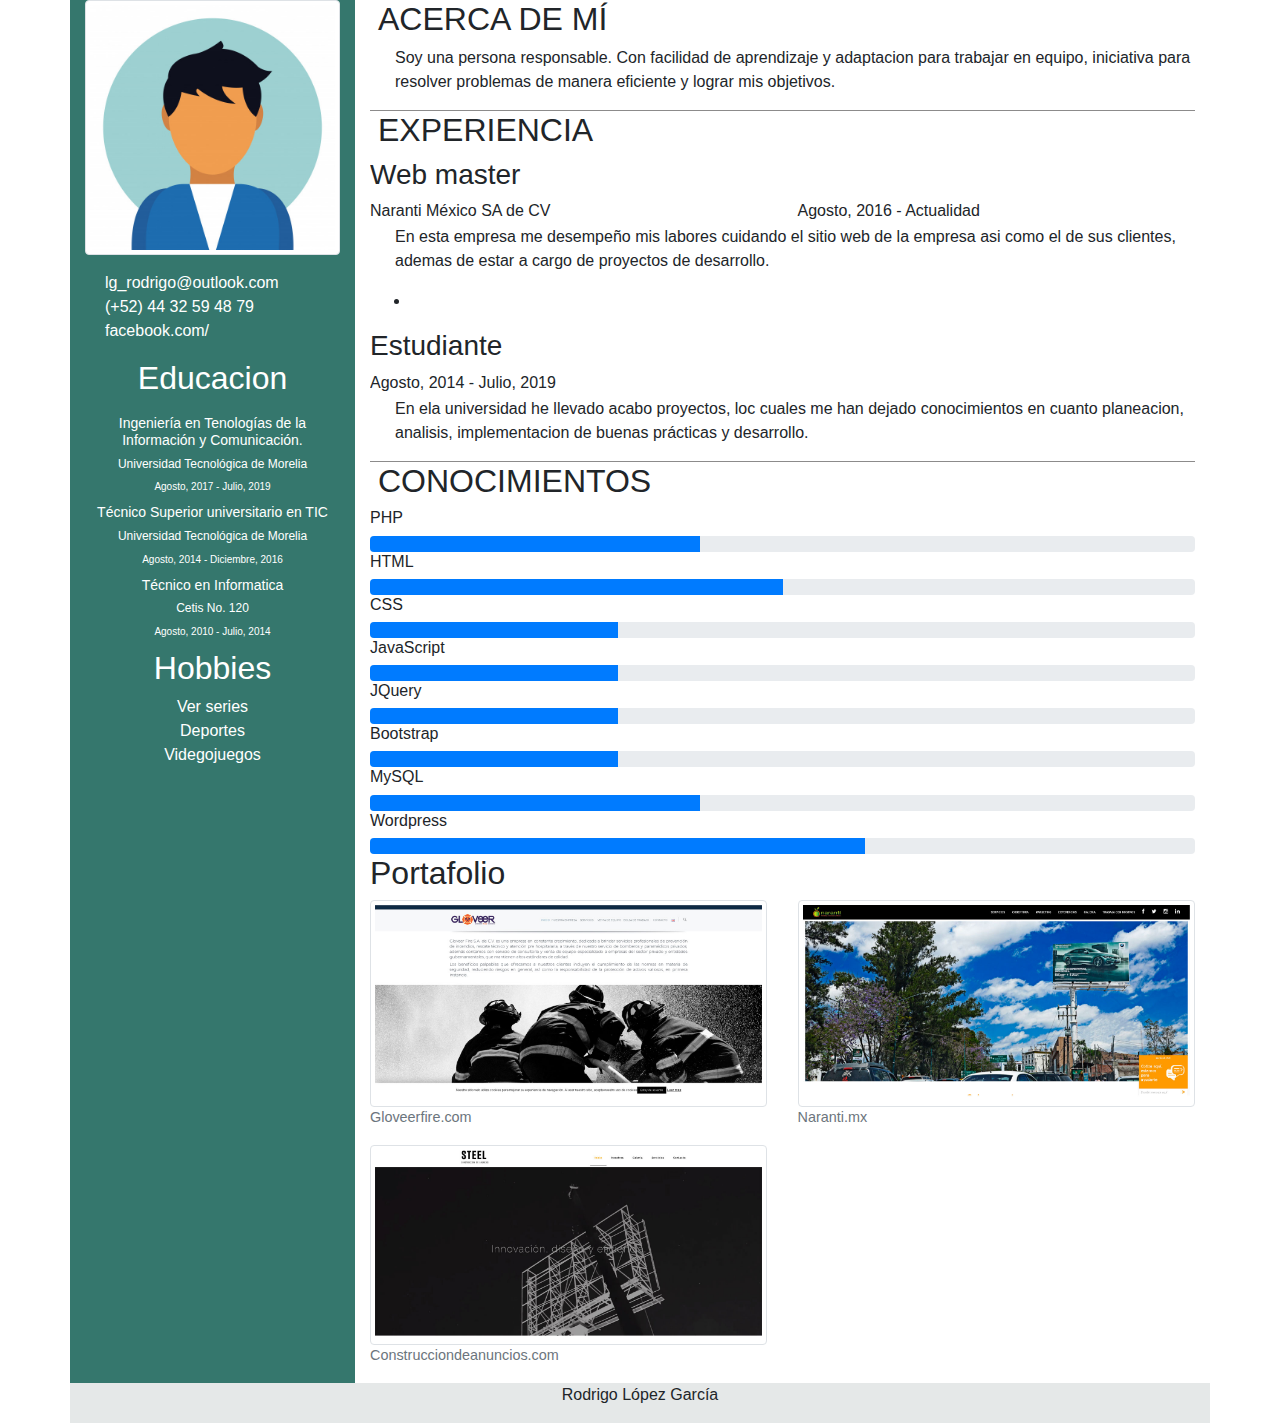
==== index.html @ 4979ea58 "Update index.html" ====
<!DOCTYPE html>
<html>
<head>
	<title>CV Rodrigo López García</title>
	<link rel="stylesheet" href="css/bootstrap.min.css">
	<link rel="stylesheet" href="style.css">
	<link rel="stylesheet" href="https://use.fontawesome.com/releases/v5.8.1/css/all.css" integrity="sha384-50oBUHEmvpQ+1lW4y57PTFmhCaXp0ML5d60M1M7uH2+nqUivzIebhndOJK28anvf" crossorigin="anonymous">
	<link rel="shortcut icon" href="img/cv.png"> 
</head>
<body>



<div class="container">
  <div class="row">
    <!--Apertura Contacto-->
    <div class="contact col-sm-3">
    	<!--Apertura redes-->
    	<div class="contact-red">
    		<figure>
				<img class="img-thumbnail" src="img/avatar.jpg">
			</figure>

			<ul class="list-unstyled">
				<li><i class="fa fa-envelope"></i><a href="mailto:lg_rodrigo@outlook.com">lg_rodrigo@outlook.com</a></li>
				<li><i class="fa fa-phone"></i><a href="https://api.whatsapp.com/send?phone=524432138625&text=Hola%20Rodrigo%2C%20he%20visto%20tu%20cv%20y%20me%20gustar%C3%ADa%20ponerme%20en%20contacto%20contigo.">(+52) 44 32 59 48 79</a></li>
				<li><i class="fab fa-facebook"></i><a href="https://www.facebook.com/madamadadane.baka">facebook.com/</a></li>
			</ul>
		</div>
		<!--Cierre redes-->

		<!--Apertura Educacion-->
		<div class="school-info">
			<h2 class="title">Educacion</h2>
			
			<div class="item">
				<h3>Ingeniería en Tenologías de la Información y Comunicación.</h3>
				<h4>Universidad Tecnológica de Morelia</h4>
				<div class="time">Agosto, 2017 - Julio, 2019</div>
			</div>

			<div class="item">
				<h3>Técnico Superior universitario en TIC</h3>
				<h4>Universidad Tecnológica de Morelia</h4>
				<div class="time">Agosto, 2014 - Diciembre, 2016</div>
			</div>

			<div class="item">
				<h3>Técnico en Informatica</h3>
				<h4>Cetis No. 120</h4>
				<div class="time">Agosto, 2010 - Julio, 2014</div>
			</div>

		</div>
		<!--Cierre Educacion-->

		<!--Apertura Hobbies-->
			<div class="hobbies">
				<h2>Hobbies</h2>
				<ul class="list-unstyled">
					<li>Ver series</li>
					<li>Deportes</li>
					<li>Videgojuegos</li>
				</ul>
			</div>
		<!--Cierre Hobbies-->


    </div>
	<!--Cierre Contacto-->

	<!--Apertura descripcion-->
    <div class="info-content col-sm-9">
    	
    	<article >
    		<h2><i class="fa fa-user"></i> ACERCA DE MÍ</h2>
				<p>Soy una persona responsable. Con facilidad de aprendizaje y adaptacion para trabajar en equipo, iniciativa para resolver problemas de manera eficiente y lograr mis objetivos.</p>
		</article>
		<div class="divider"></div>
		<article>			
			<h2><i class="fa fa-briefcase"></i>EXPERIENCIA</h2>
			
			<div class="item">
				<div class="upper">
					<h3>Web master</h3>
					<div class="row"> 	
					<div class="col-sm-6">Naranti México SA de CV</div>
					<div class="col-sm-6">Agosto, 2016 - Actualidad</div>
					</div>
				</div>

				<div>
					<p>En esta empresa me desempeño mis labores cuidando el sitio web de la empresa asi como el de sus clientes, ademas de estar a cargo de proyectos de desarrollo.</p>
					<ul class="resume-item-list">
						<li></li>
					</ul>
				</div>
			</div>

			<div class="item">
				<div class="upper">
					<h3>Estudiante</h3>
					<div>Agosto, 2014 - Julio, 2019</div>
				</div>

				<div>
					<p>En ela universidad he llevado acabo proyectos, loc cuales me han dejado conocimientos en cuanto planeacion, analisis, implementacion de buenas prácticas y desarrollo.</p>
				</div>
			</div>

		</article>
		<div class="divider"></div>
		<article >
    		<h2><i class="fas fa-glasses"></i>CONOCIMIENTOS</h2>
    		<div class="content-know">
				<div class="item">
					<h3>PHP</h3>
					<div class="progress" style="">
						<div class="progress-bar por4" >
							<span class="sr-only">
								40%
							</span>
						</div>
					</div>					
				</div>

				<div class="item">
					<h3>HTML</h3>
					<div class="progress" >
						<div class="progress-bar por5">
							<span class="sr-only">
								50%
							</span>
						</div>
					</div>					
				</div>

				<div class="item">
					<h3>CSS</h3>
					<div class="progress" >
						<div class="progress-bar por3">
							<span class="sr-only">
								30%
							</span>
						</div>
					</div>					
				</div>

				<div class="item">
					<h3>JavaScript</h3>
					<div class="progress" >
						<div class="progress-bar por3">
							<span class="sr-only">
								30%
							</span>
						</div>
					</div>					
				</div>

				<div class="item">
					<h3>JQuery</h3>
					<div class="progress" >
						<div class="progress-bar por3">
							<span class="sr-only">
								30%
							</span>
						</div>
					</div>					
				</div>

				<div class="item">
					<h3>Bootstrap</h3>
					<div class="progress" >
						<div class="progress-bar por3">
							<span class="sr-only">
								30%
							</span>
						</div>
					</div>					
				</div>

				<div class="item">
					<h3>MySQL</h3>
					<div class="progress" >
						<div class="progress-bar por4">
							<span class="sr-only">
								40%
							</span>
						</div>
					</div>					
				</div>

				<div class="item">
					<h3>Wordpress</h3>
					<div class="progress" >
						<div class="progress-bar por7">
							<span class="sr-only">
								70%
							</span>
						</div>
					</div>					
				</div>

			</div>
		</article>
	<!--Cierre descripcion-->

<!--Apertura portafolio-->		
<div class="portafolio-content">
<h2>Portafolio</h2>
  <div class="row">

  	<div class="col-sm-6">
  		<figure>
  			<a href="http://gloveerfire.com" target="blank"><img src="img/gloveerfire.jpg" alt="Sitio Web Gloveerfire" class="img-thumbnail"></a>
  			<figcaption class="figure-caption">Gloveerfire.com</figcaption>
  		</figure>
  	</div>

  	<div class="col-sm-6">
  		<figure>
  			<a href="https://naranti.mx/" target="blank"><img src="img/naranti.jpg" alt="Sitio Web Naranti" class="img-thumbnail"></a>
  			<figcaption class="figure-caption">Naranti.mx</figcaption>
  		</figure>
  	</div>
	
	<div class="col-sm-6">
  		<figure>
  			<a href="https://construcciondeanuncios.com/" target="blank"><img src="img/steel.jpg" alt="Sitio Web construcciondeanuncios" class="img-thumbnail"></a>
  			<figcaption class="figure-caption">Construcciondeanuncios.com</figcaption>
  		</figure>
  	</div>

  	

  </div>
 </div>
<!--Cierre Portafolio-->

</div>
    </div>

  </div>


	

	
		<div class="container foot">
			<div class="row">
				<footer class="col-sm-12 ">					
					<p>Rodrigo López García</p>
				</footer>
			</div>
		</div>			
	
	
</body>
</html>
---- style.css ----
.contact{
  background: #35776d;
}

.contact a{
  color: #fff;
}

.contact i{
  color:#fff;
  padding: 10px;
}

.school-info{
  
}

.school-info .title{
  padding-bottom: 10px;
}

.school-info .time{
  padding-bottom: 10px;
}

.school-info h2{
  color:#fff;
  text-align: center;
}

.school-info h3{
  color:#fff;
  text-align: center;
  font-size: 14px
}

.school-info h4{
  color: #fff;
  text-align: center;
  font-size: 12px;
}

.school-info .time{
  color: #fff;
  text-align: center;
  font-size: 10px;
}

.hobbies{

}

.hobbies h2{
  color:#fff;
  text-align: center;
}

.hobbies li{
  color:#fff;
  text-align: center;
}

.info-content{
  
}

.info-content .fa{
  width: 30px;
  height: 30px;
  margin-right: 8px;
  color: #fff;
  border-radius: 50%;
  background: #35776d;
  text-align: center;
  padding-top: 8px;
  font-size: 16px;
  position: relative;
  top: -2px;
}

.info-content .fas{
  width: 30px;
  height: 30px;
  margin-right: 8px;
  color: #fff;
  border-radius: 50%;
  background: #35776d;
  text-align: center;
  padding-top: 8px;
  font-size: 16px;
  position: relative;
  top: -2px;
}

.info-content p{
margin-left: 25px;
}

.info-content .upper{
  position: relative;
  overflow: hidden;
  margin-bottom: 2px;
}

.info-content .job-title{
   margin-top: 0;
  margin-bottom: 0;
}

.info-content .job-time{
   margin-top: 0;
  margin-bottom: 0;
}

.divider{
  border-top: 1px solid #8c8b8b;
}

.content-know {
}

.content-know h3{
font-size: 16px;
}

.content-know .por1{
  width:10%;
}

.content-know .por2{
  width:20%;
}

.content-know .por3{
  width:30%;
}

.content-know .por4{
  width:40%;
}

.content-know .por5{
  width:50%;
}

.content-know .por6{
  width:60%;
}

.content-know .por7{
  width:60%;
}

.content-know .por8{
  width:60%;
}

.content-know .por9{
  width:60%;
}

.content-know .por10{
  width:60%;
}

.foot{
  text-align: center;
  background: #E5E8E8;

}
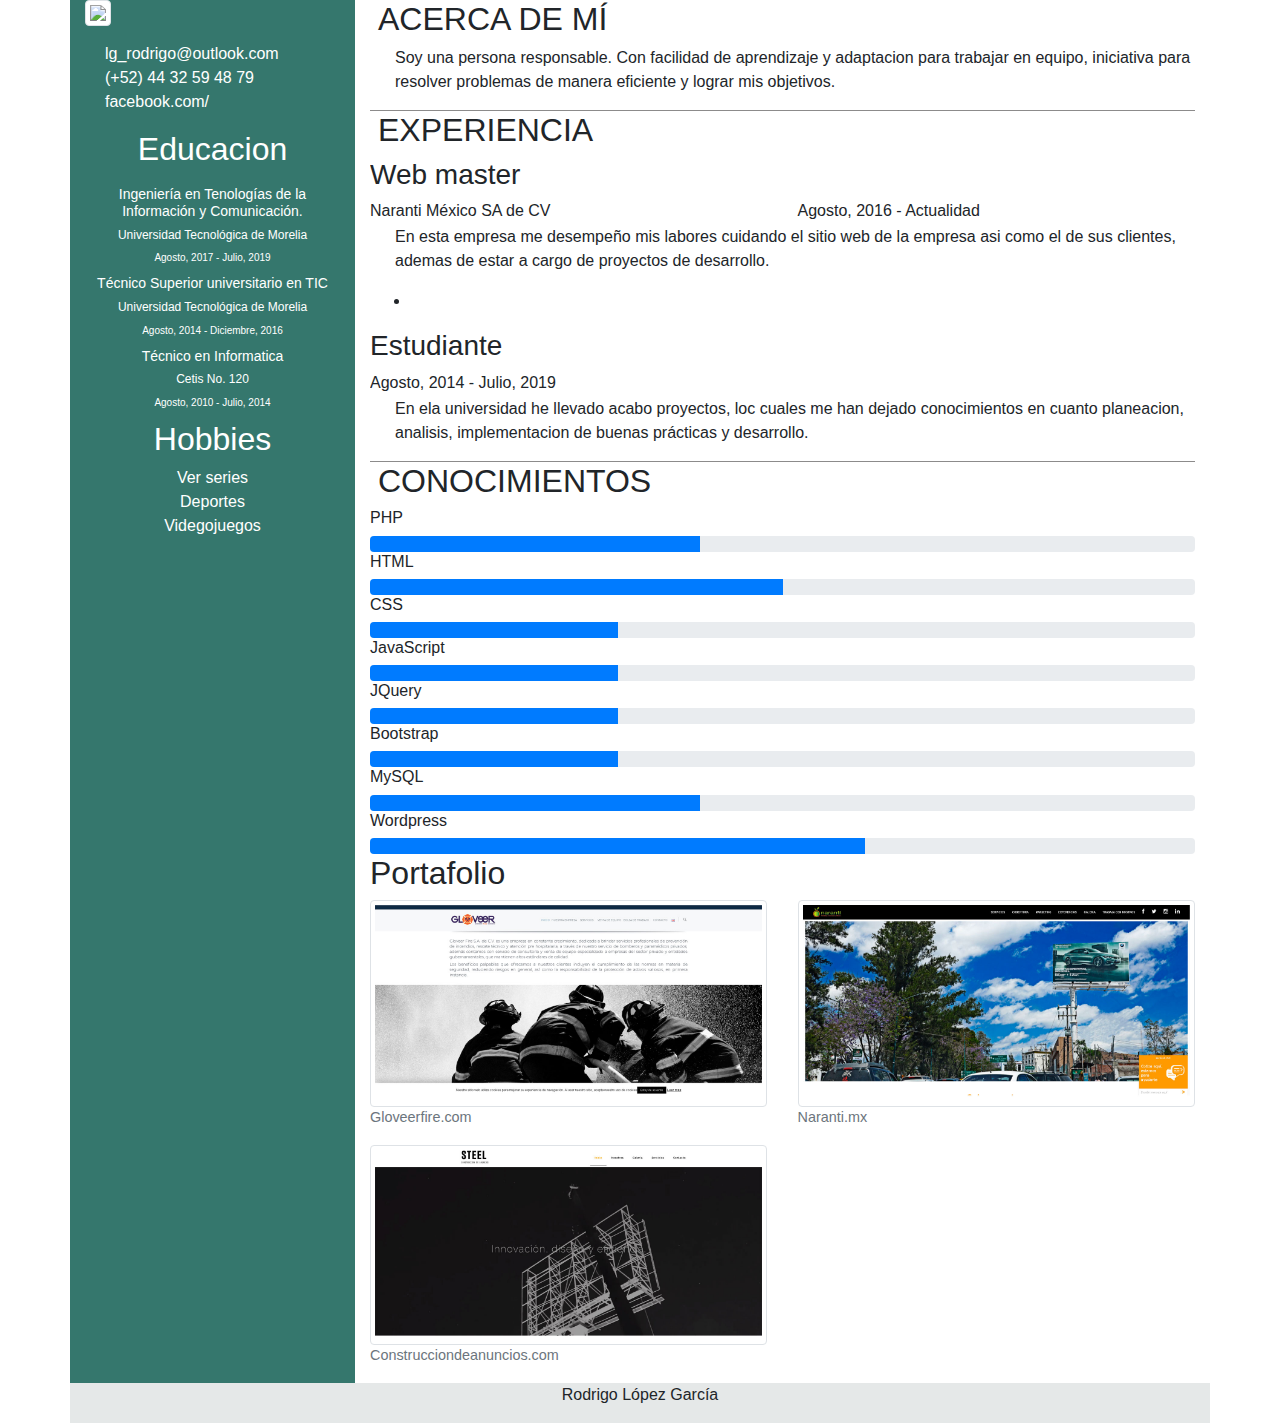
==== commit 2a3f3026: "Update index.html" ====
--- a/index.html
+++ b/index.html
@@ -18,7 +18,7 @@
     	<!--Apertura redes-->
     	<div class="contact-red">
     		<figure>
-				<img class="img-thumbnail" src="img/avatar.jpg">
+				<img class="img-thumbnail" src="img/avatarP.jpg">
 			</figure>
 
 			<ul class="list-unstyled">
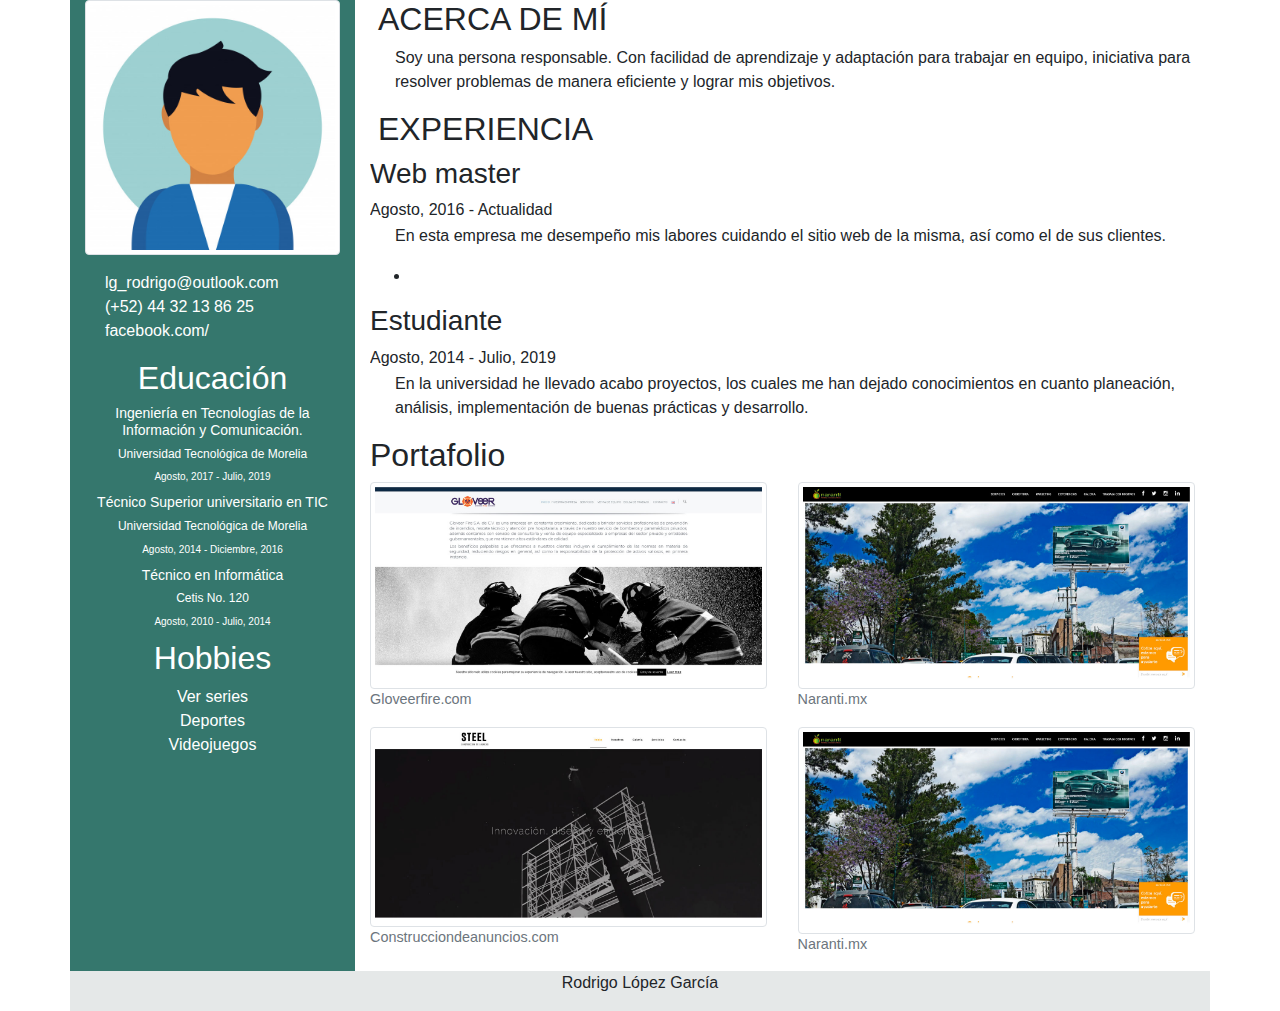
==== commit d13a2c32: "Update index.html" ====
--- a/index.html
+++ b/index.html
@@ -18,12 +18,12 @@
     	<!--Apertura redes-->
     	<div class="contact-red">
     		<figure>
-				<img class="img-thumbnail" src="img/avatarP.jpg">
+				<img class="img-thumbnail" src="img/avatar.jpg">
 			</figure>
 
 			<ul class="list-unstyled">
 				<li><i class="fa fa-envelope"></i><a href="mailto:lg_rodrigo@outlook.com">lg_rodrigo@outlook.com</a></li>
-				<li><i class="fa fa-phone"></i><a href="https://api.whatsapp.com/send?phone=524432138625&text=Hola%20Rodrigo%2C%20he%20visto%20tu%20cv%20y%20me%20gustar%C3%ADa%20ponerme%20en%20contacto%20contigo.">(+52) 44 32 59 48 79</a></li>
+				<li><i class="fa fa-phone"></i><a href="https://api.whatsapp.com/send?phone=524432138625&text=Hola%20Rodrigo%2C%20he%20visto%20tu%20cv%20y%20me%20gustar%C3%ADa%20ponerme%20en%20contacto%20contigo.">(+52) 44 32 13 86 25</a></li>
 				<li><i class="fab fa-facebook"></i><a href="https://www.facebook.com/madamadadane.baka">facebook.com/</a></li>
 			</ul>
 		</div>
@@ -31,10 +31,10 @@
 
 		<!--Apertura Educacion-->
 		<div class="school-info">
-			<h2 class="title">Educacion</h2>
+			<h2>Educación</h2>
 			
 			<div class="item">
-				<h3>Ingeniería en Tenologías de la Información y Comunicación.</h3>
+				<h3>Ingeniería en Tecnologías de la Información y Comunicación.</h3>
 				<h4>Universidad Tecnológica de Morelia</h4>
 				<div class="time">Agosto, 2017 - Julio, 2019</div>
 			</div>
@@ -46,7 +46,7 @@
 			</div>
 
 			<div class="item">
-				<h3>Técnico en Informatica</h3>
+				<h3>Técnico en Informática</h3>
 				<h4>Cetis No. 120</h4>
 				<div class="time">Agosto, 2010 - Julio, 2014</div>
 			</div>
@@ -60,7 +60,7 @@
 				<ul class="list-unstyled">
 					<li>Ver series</li>
 					<li>Deportes</li>
-					<li>Videgojuegos</li>
+					<li>Videojuegos</li>
 				</ul>
 			</div>
 		<!--Cierre Hobbies-->
@@ -69,28 +69,26 @@
     </div>
 	<!--Cierre Contacto-->
 
-	<!--Apertura descripcion-->
+	<!--apertura descripcion-->
     <div class="info-content col-sm-9">
     	
     	<article >
-    		<h2><i class="fa fa-user"></i> ACERCA DE MÍ</h2>
-				<p>Soy una persona responsable. Con facilidad de aprendizaje y adaptacion para trabajar en equipo, iniciativa para resolver problemas de manera eficiente y lograr mis objetivos.</p>
+    		<h2 class="section-title"><i class="fa fa-user"></i> ACERCA DE MÍ</h2>
+				<p>Soy una persona responsable. Con facilidad de aprendizaje y adaptación para trabajar en equipo, iniciativa para resolver problemas de manera eficiente y lograr mis objetivos.</p>
 		</article>
-		<div class="divider"></div>
-		<article>			
+
+		<article>
+			
 			<h2><i class="fa fa-briefcase"></i>EXPERIENCIA</h2>
 			
 			<div class="item">
 				<div class="upper">
 					<h3>Web master</h3>
-					<div class="row"> 	
-					<div class="col-sm-6">Naranti México SA de CV</div>
-					<div class="col-sm-6">Agosto, 2016 - Actualidad</div>
-					</div>
+					<div>Agosto, 2016 - Actualidad</div>
 				</div>
 
 				<div>
-					<p>En esta empresa me desempeño mis labores cuidando el sitio web de la empresa asi como el de sus clientes, ademas de estar a cargo de proyectos de desarrollo.</p>
+					<p>En esta empresa me desempeño mis labores cuidando el sitio web de la misma, así como el de sus clientes.</p>
 					<ul class="resume-item-list">
 						<li></li>
 					</ul>
@@ -104,107 +102,11 @@
 				</div>
 
 				<div>
-					<p>En ela universidad he llevado acabo proyectos, loc cuales me han dejado conocimientos en cuanto planeacion, analisis, implementacion de buenas prácticas y desarrollo.</p>
+					<p>En la universidad he llevado acabo proyectos, los cuales me han dejado conocimientos en cuanto planeación, análisis, implementación de buenas prácticas y desarrollo.</p>
 				</div>
 			</div>
 
 		</article>
-		<div class="divider"></div>
-		<article >
-    		<h2><i class="fas fa-glasses"></i>CONOCIMIENTOS</h2>
-    		<div class="content-know">
-				<div class="item">
-					<h3>PHP</h3>
-					<div class="progress" style="">
-						<div class="progress-bar por4" >
-							<span class="sr-only">
-								40%
-							</span>
-						</div>
-					</div>					
-				</div>
-
-				<div class="item">
-					<h3>HTML</h3>
-					<div class="progress" >
-						<div class="progress-bar por5">
-							<span class="sr-only">
-								50%
-							</span>
-						</div>
-					</div>					
-				</div>
-
-				<div class="item">
-					<h3>CSS</h3>
-					<div class="progress" >
-						<div class="progress-bar por3">
-							<span class="sr-only">
-								30%
-							</span>
-						</div>
-					</div>					
-				</div>
-
-				<div class="item">
-					<h3>JavaScript</h3>
-					<div class="progress" >
-						<div class="progress-bar por3">
-							<span class="sr-only">
-								30%
-							</span>
-						</div>
-					</div>					
-				</div>
-
-				<div class="item">
-					<h3>JQuery</h3>
-					<div class="progress" >
-						<div class="progress-bar por3">
-							<span class="sr-only">
-								30%
-							</span>
-						</div>
-					</div>					
-				</div>
-
-				<div class="item">
-					<h3>Bootstrap</h3>
-					<div class="progress" >
-						<div class="progress-bar por3">
-							<span class="sr-only">
-								30%
-							</span>
-						</div>
-					</div>					
-				</div>
-
-				<div class="item">
-					<h3>MySQL</h3>
-					<div class="progress" >
-						<div class="progress-bar por4">
-							<span class="sr-only">
-								40%
-							</span>
-						</div>
-					</div>					
-				</div>
-
-				<div class="item">
-					<h3>Wordpress</h3>
-					<div class="progress" >
-						<div class="progress-bar por7">
-							<span class="sr-only">
-								70%
-							</span>
-						</div>
-					</div>					
-				</div>
-
-			</div>
-		</article>
-	<!--Cierre descripcion-->
-
 <!--Apertura portafolio-->		
 <div class="portafolio-content">
 <h2>Portafolio</h2>
@@ -231,11 +133,16 @@
   		</figure>
   	</div>
 
-  	
+  	<div class="col-sm-6">
+  		<figure>
+  			<a href="https://naranti.mx/" target="blank"><img src="img/naranti.jpg" alt="Sitio Web Naranti" class="img-thumbnail"></a>
+  			<figcaption class="figure-caption">Naranti.mx</figcaption>
+  		</figure>
+  	</div>
 
   </div>
  </div>
-<!--Cierre Portafolio-->
+<!--Cierre Apertura-->
 
 </div>
     </div>
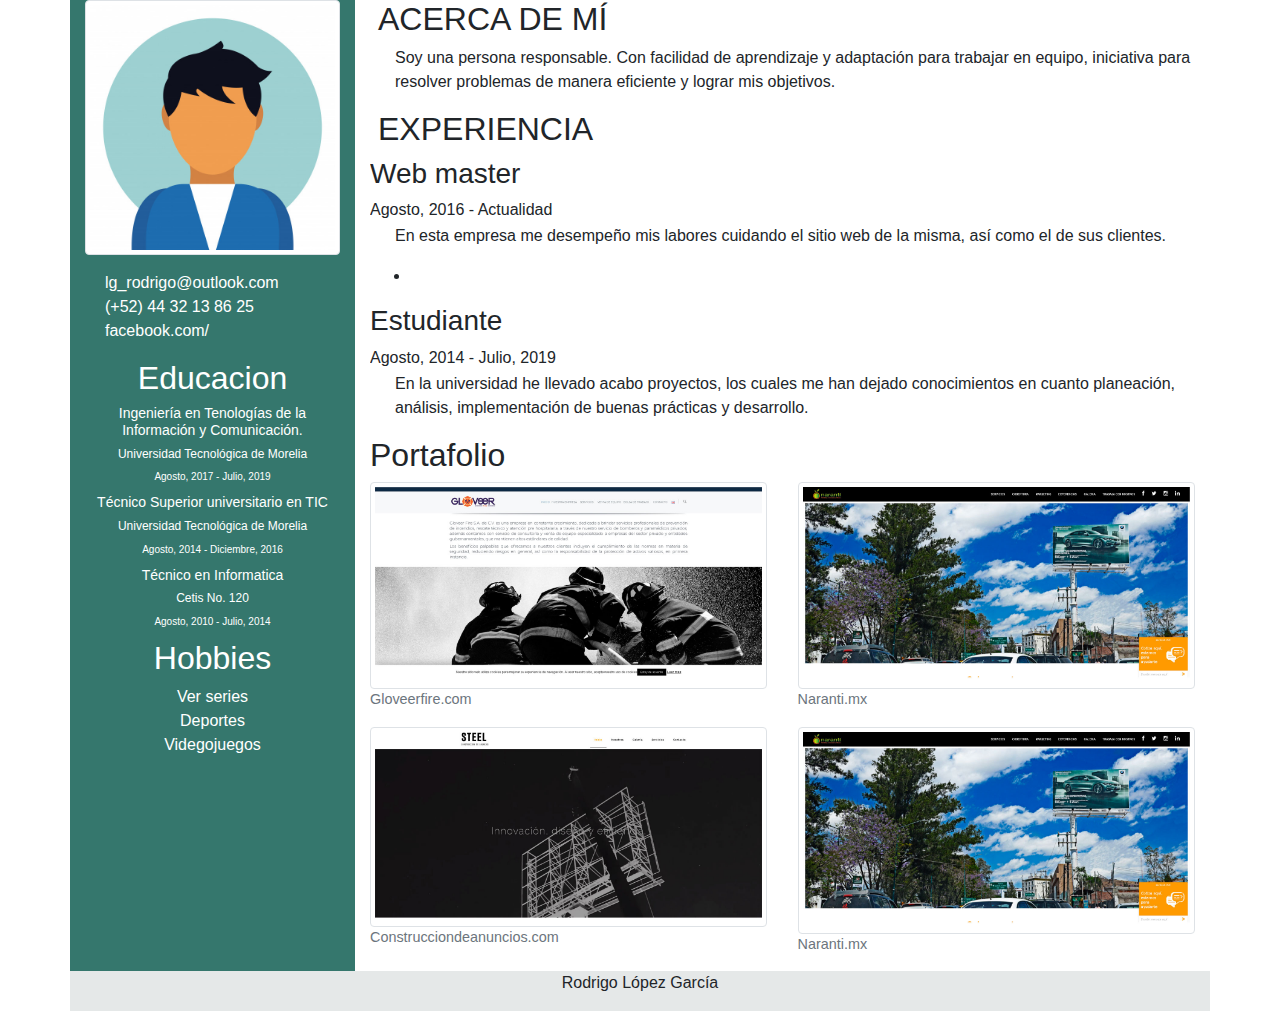
==== commit 0c61cd19: "Update index.html" ====
--- a/index.html
+++ b/index.html
@@ -31,10 +31,10 @@
 
 		<!--Apertura Educacion-->
 		<div class="school-info">
-			<h2>Educación</h2>
+			<h2>Educacion</h2>
 			
 			<div class="item">
-				<h3>Ingeniería en Tecnologías de la Información y Comunicación.</h3>
+				<h3>Ingeniería en Tenologías de la Información y Comunicación.</h3>
 				<h4>Universidad Tecnológica de Morelia</h4>
 				<div class="time">Agosto, 2017 - Julio, 2019</div>
 			</div>
@@ -46,7 +46,7 @@
 			</div>
 
 			<div class="item">
-				<h3>Técnico en Informática</h3>
+				<h3>Técnico en Informatica</h3>
 				<h4>Cetis No. 120</h4>
 				<div class="time">Agosto, 2010 - Julio, 2014</div>
 			</div>
@@ -60,7 +60,7 @@
 				<ul class="list-unstyled">
 					<li>Ver series</li>
 					<li>Deportes</li>
-					<li>Videojuegos</li>
+					<li>Videgojuegos</li>
 				</ul>
 			</div>
 		<!--Cierre Hobbies-->
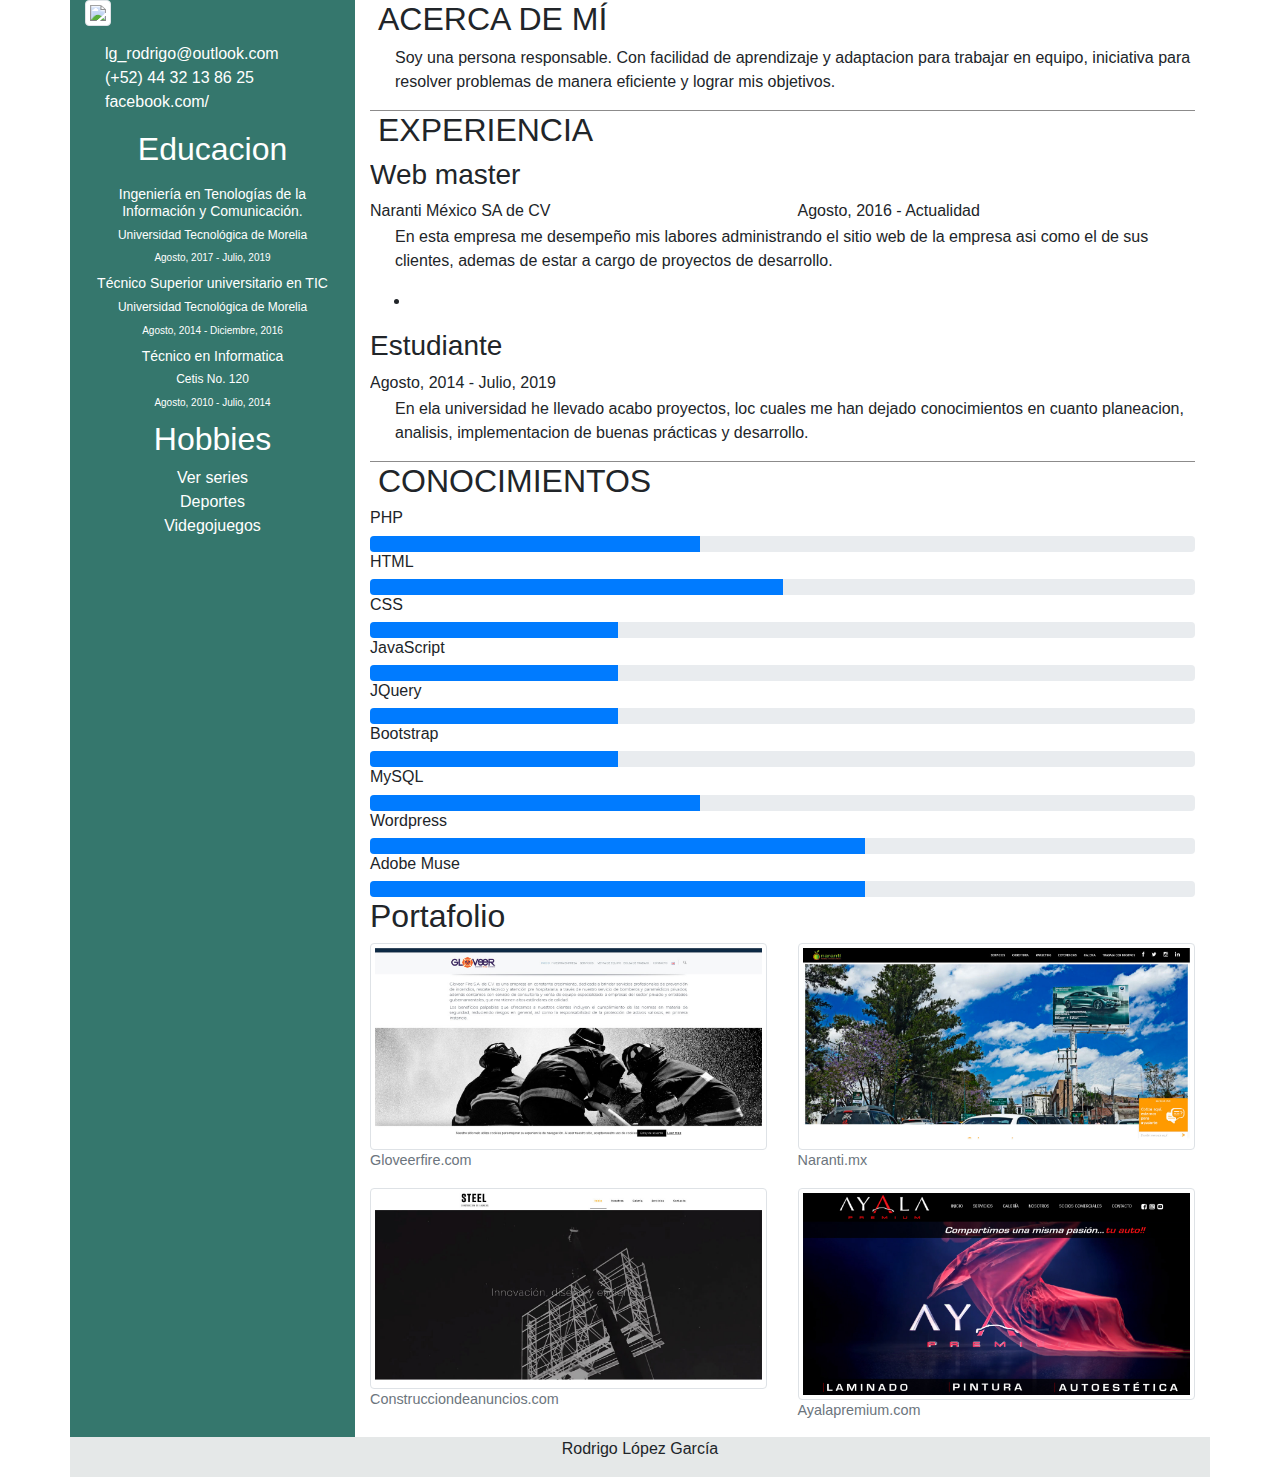
==== commit 5be68b40: "Update index.html" ====
--- a/index.html
+++ b/index.html
@@ -18,7 +18,7 @@
     	<!--Apertura redes-->
     	<div class="contact-red">
     		<figure>
-				<img class="img-thumbnail" src="img/avatar.jpg">
+				<img class="img-thumbnail" src="img/avatarP.jpeg">
 			</figure>
 
 			<ul class="list-unstyled">
@@ -31,7 +31,7 @@
 
 		<!--Apertura Educacion-->
 		<div class="school-info">
-			<h2>Educacion</h2>
+			<h2 class="title">Educacion</h2>
 			
 			<div class="item">
 				<h3>Ingeniería en Tenologías de la Información y Comunicación.</h3>
@@ -69,26 +69,28 @@
     </div>
 	<!--Cierre Contacto-->
 
-	<!--apertura descripcion-->
+	<!--Apertura descripcion-->
     <div class="info-content col-sm-9">
     	
     	<article >
-    		<h2 class="section-title"><i class="fa fa-user"></i> ACERCA DE MÍ</h2>
-				<p>Soy una persona responsable. Con facilidad de aprendizaje y adaptación para trabajar en equipo, iniciativa para resolver problemas de manera eficiente y lograr mis objetivos.</p>
+    		<h2><i class="fa fa-user"></i> ACERCA DE MÍ</h2>
+				<p>Soy una persona responsable. Con facilidad de aprendizaje y adaptacion para trabajar en equipo, iniciativa para resolver problemas de manera eficiente y lograr mis objetivos.</p>
 		</article>
-
-		<article>
-			
+		<div class="divider"></div>
+		<article>			
 			<h2><i class="fa fa-briefcase"></i>EXPERIENCIA</h2>
 			
 			<div class="item">
 				<div class="upper">
 					<h3>Web master</h3>
-					<div>Agosto, 2016 - Actualidad</div>
+					<div class="row"> 	
+					<div class="col-sm-6">Naranti México SA de CV</div>
+					<div class="col-sm-6">Agosto, 2016 - Actualidad</div>
+					</div>
 				</div>
 
 				<div>
-					<p>En esta empresa me desempeño mis labores cuidando el sitio web de la misma, así como el de sus clientes.</p>
+					<p>En esta empresa me desempeño mis labores administrando el sitio web de la empresa asi como el de sus clientes, ademas de estar a cargo de proyectos de desarrollo.</p>
 					<ul class="resume-item-list">
 						<li></li>
 					</ul>
@@ -102,11 +104,117 @@
 				</div>
 
 				<div>
-					<p>En la universidad he llevado acabo proyectos, los cuales me han dejado conocimientos en cuanto planeación, análisis, implementación de buenas prácticas y desarrollo.</p>
+					<p>En ela universidad he llevado acabo proyectos, loc cuales me han dejado conocimientos en cuanto planeacion, analisis, implementacion de buenas prácticas y desarrollo.</p>
 				</div>
 			</div>
 
 		</article>
+		<div class="divider"></div>
+		<article >
+    		<h2><i class="fas fa-glasses"></i>CONOCIMIENTOS</h2>
+    		<div class="content-know">
+				<div class="item">
+					<h3>PHP</h3>
+					<div class="progress" style="">
+						<div class="progress-bar por4" >
+							<span class="sr-only">
+								40%
+							</span>
+						</div>
+					</div>					
+				</div>
+
+				<div class="item">
+					<h3>HTML</h3>
+					<div class="progress" >
+						<div class="progress-bar por5">
+							<span class="sr-only">
+								50%
+							</span>
+						</div>
+					</div>					
+				</div>
+
+				<div class="item">
+					<h3>CSS</h3>
+					<div class="progress" >
+						<div class="progress-bar por3">
+							<span class="sr-only">
+								30%
+							</span>
+						</div>
+					</div>					
+				</div>
+
+				<div class="item">
+					<h3>JavaScript</h3>
+					<div class="progress" >
+						<div class="progress-bar por3">
+							<span class="sr-only">
+								30%
+							</span>
+						</div>
+					</div>					
+				</div>
+
+				<div class="item">
+					<h3>JQuery</h3>
+					<div class="progress" >
+						<div class="progress-bar por3">
+							<span class="sr-only">
+								30%
+							</span>
+						</div>
+					</div>					
+				</div>
+
+				<div class="item">
+					<h3>Bootstrap</h3>
+					<div class="progress" >
+						<div class="progress-bar por3">
+							<span class="sr-only">
+								30%
+							</span>
+						</div>
+					</div>					
+				</div>
+
+				<div class="item">
+					<h3>MySQL</h3>
+					<div class="progress" >
+						<div class="progress-bar por4">
+							<span class="sr-only">
+								40%
+							</span>
+						</div>
+					</div>					
+				</div>
+
+				<div class="item">
+					<h3>Wordpress</h3>
+					<div class="progress" >
+						<div class="progress-bar por7">
+							<span class="sr-only">
+								70%
+							</span>
+						</div>
+					</div>					
+				</div>
+			<div class="item">
+					<h3>Adobe Muse</h3>
+					<div class="progress" >
+						<div class="progress-bar por7">
+							<span class="sr-only">
+								70%
+							</span>
+						</div>
+					</div>					
+				</div>
+
+			</div>
+		</article>
+	<!--Cierre descripcion-->
+
 <!--Apertura portafolio-->		
 <div class="portafolio-content">
 <h2>Portafolio</h2>
@@ -132,17 +240,17 @@
   			<figcaption class="figure-caption">Construcciondeanuncios.com</figcaption>
   		</figure>
   	</div>
-
-  	<div class="col-sm-6">
-  		<figure>
-  			<a href="https://naranti.mx/" target="blank"><img src="img/naranti.jpg" alt="Sitio Web Naranti" class="img-thumbnail"></a>
-  			<figcaption class="figure-caption">Naranti.mx</figcaption>
-  		</figure>
-  	</div>
+	<div class="col-sm-6">
+  		<figure>
+  			<a href="http://www.ayalapremium.com/" target="blank"><img src="img/ayala.jpg" alt="Sitio Web ayala premium" class="img-thumbnail"></a>
+  			<figcaption class="figure-caption">Ayalapremium.com</figcaption>
+  		</figure>
+  	</div>
+  	
 
   </div>
  </div>
-<!--Cierre Apertura-->
+<!--Cierre Portafolio-->
 
 </div>
     </div>
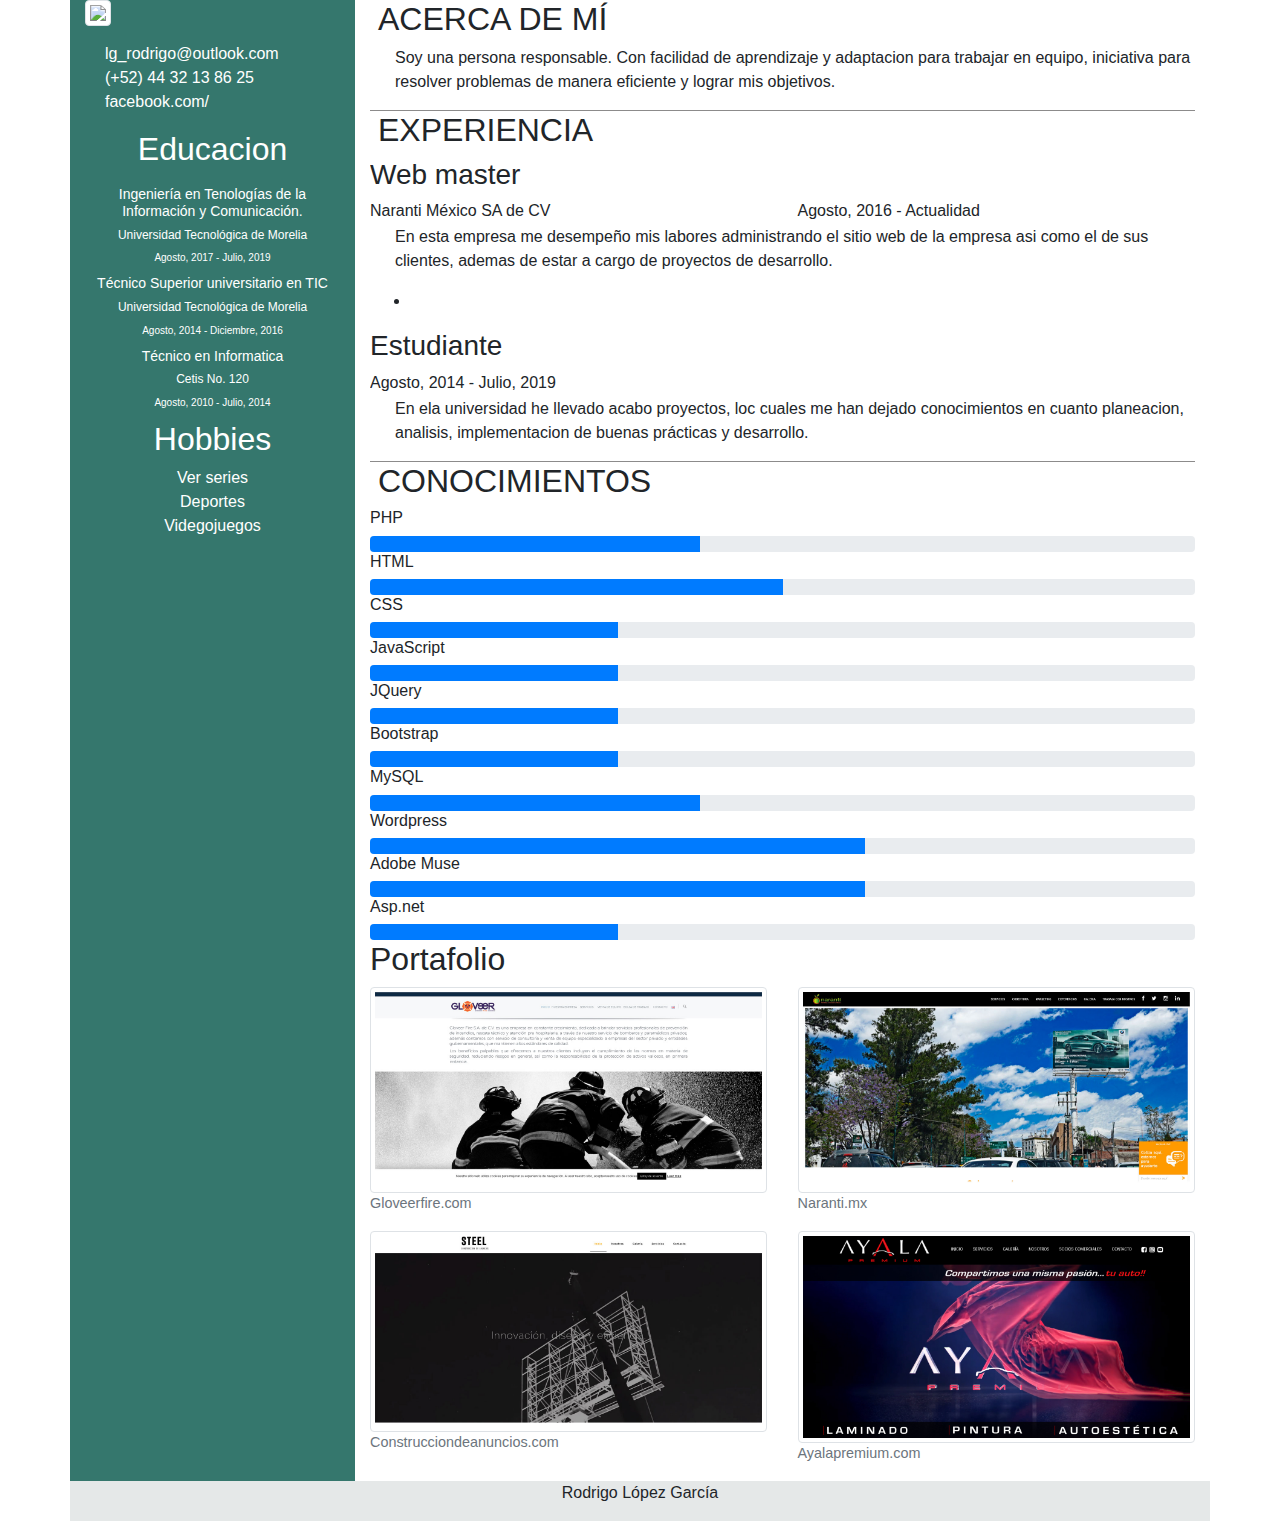
==== commit 0207f212: "Update index.html" ====
--- a/index.html
+++ b/index.html
@@ -210,6 +210,16 @@
 						</div>
 					</div>					
 				</div>
+			<div class="item">
+					<h3>Asp.net</h3>
+					<div class="progress" >
+						<div class="progress-bar por3">
+							<span class="sr-only">
+								30%
+							</span>
+						</div>
+					</div>					
+				</div>
 
 			</div>
 		</article>
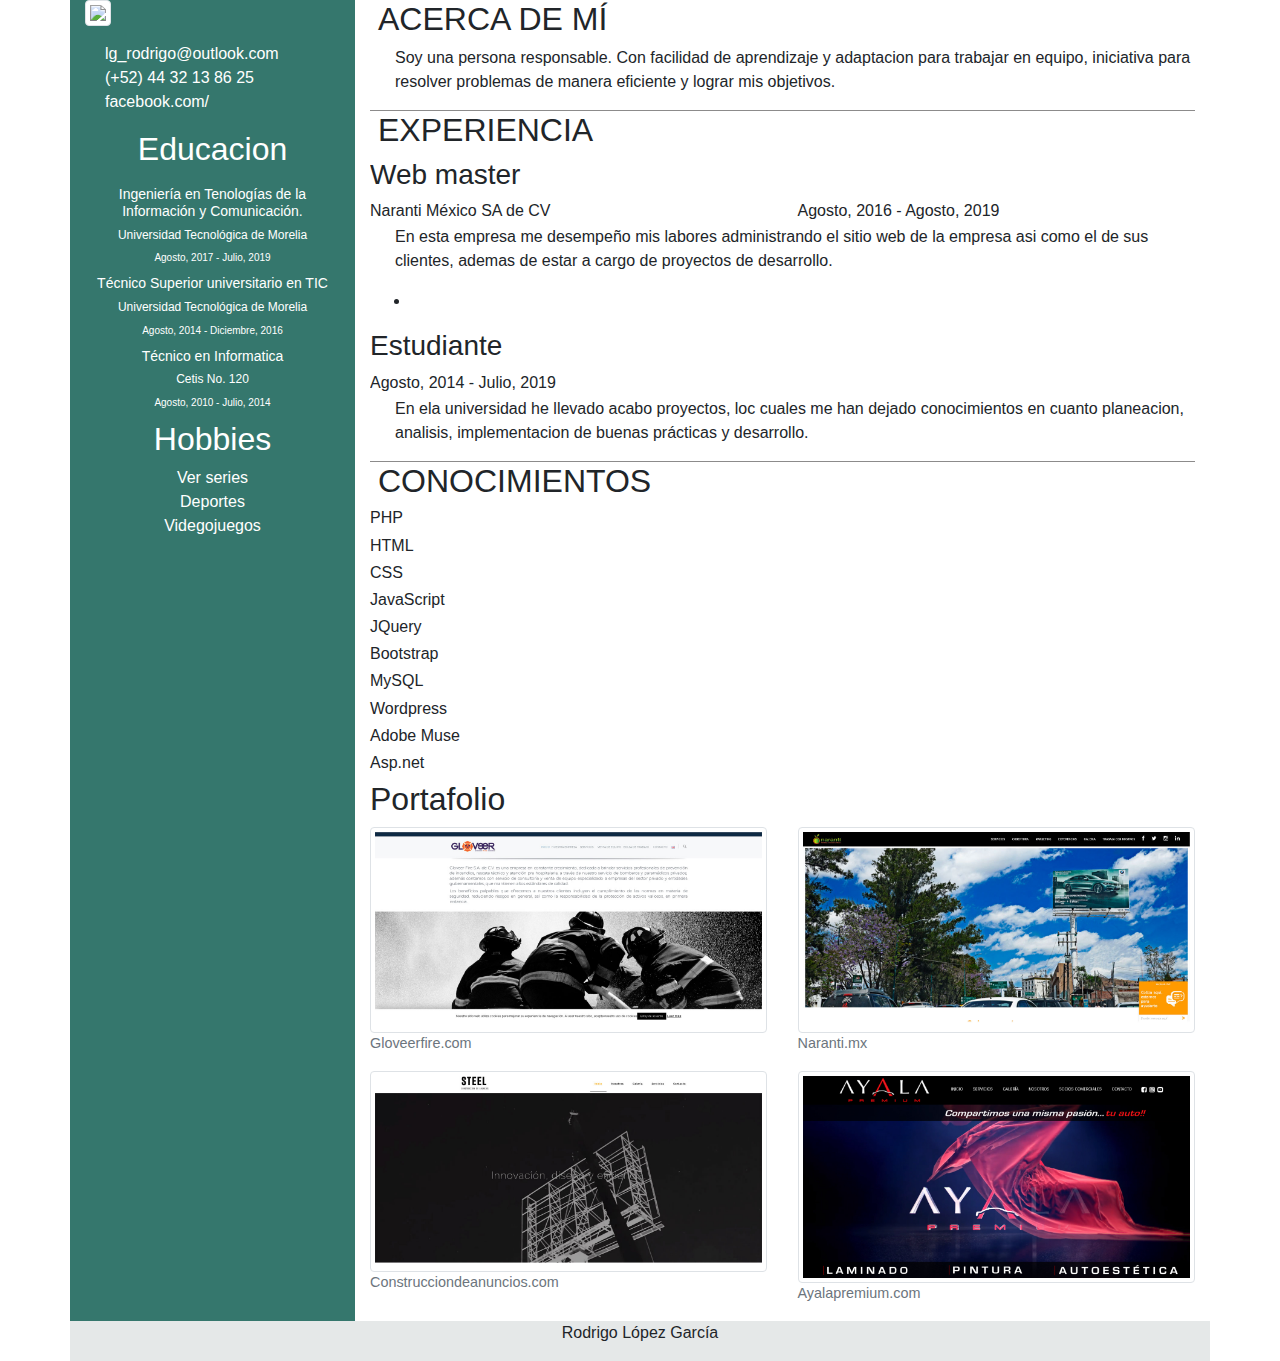
==== commit f9548bc3: "Update index.html" ====
--- a/index.html
+++ b/index.html
@@ -85,7 +85,7 @@
 					<h3>Web master</h3>
 					<div class="row"> 	
 					<div class="col-sm-6">Naranti México SA de CV</div>
-					<div class="col-sm-6">Agosto, 2016 - Actualidad</div>
+					<div class="col-sm-6">Agosto, 2016 - Agosto, 2019</div>
 					</div>
 				</div>
 
@@ -115,110 +115,110 @@
     		<div class="content-know">
 				<div class="item">
 					<h3>PHP</h3>
-					<div class="progress" style="">
+					<!--<div class="progress" style="">
 						<div class="progress-bar por4" >
 							<span class="sr-only">
 								40%
 							</span>
 						</div>
-					</div>					
+					</div>-->					
 				</div>
 
 				<div class="item">
 					<h3>HTML</h3>
-					<div class="progress" >
+					<!--<div class="progress" >
 						<div class="progress-bar por5">
 							<span class="sr-only">
 								50%
 							</span>
 						</div>
-					</div>					
+					</div>-->					
 				</div>
 
 				<div class="item">
 					<h3>CSS</h3>
-					<div class="progress" >
-						<div class="progress-bar por3">
-							<span class="sr-only">
-								30%
-							</span>
-						</div>
-					</div>					
+					<!--<div class="progress" >
+						<div class="progress-bar por3">
+							<span class="sr-only">
+								30%
+							</span>
+						</div>
+					</div>-->					
 				</div>
 
 				<div class="item">
 					<h3>JavaScript</h3>
-					<div class="progress" >
-						<div class="progress-bar por3">
-							<span class="sr-only">
-								30%
-							</span>
-						</div>
-					</div>					
+					<!--<div class="progress" >
+						<div class="progress-bar por3">
+							<span class="sr-only">
+								30%
+							</span>
+						</div>
+					</div>-->					
 				</div>
 
 				<div class="item">
 					<h3>JQuery</h3>
-					<div class="progress" >
-						<div class="progress-bar por3">
-							<span class="sr-only">
-								30%
-							</span>
-						</div>
-					</div>					
+					<!--<div class="progress" >
+						<div class="progress-bar por3">
+							<span class="sr-only">
+								30%
+							</span>
+						</div>
+					</div>-->					
 				</div>
 
 				<div class="item">
 					<h3>Bootstrap</h3>
-					<div class="progress" >
-						<div class="progress-bar por3">
-							<span class="sr-only">
-								30%
-							</span>
-						</div>
-					</div>					
+					<!--<div class="progress" >
+						<div class="progress-bar por3">
+							<span class="sr-only">
+								30%
+							</span>
+						</div>
+					</div>-->					
 				</div>
 
 				<div class="item">
 					<h3>MySQL</h3>
-					<div class="progress" >
+					<!--<div class="progress" >
 						<div class="progress-bar por4">
 							<span class="sr-only">
 								40%
 							</span>
 						</div>
-					</div>					
+					</div>-->					
 				</div>
 
 				<div class="item">
 					<h3>Wordpress</h3>
-					<div class="progress" >
+					<!--<div class="progress" >
 						<div class="progress-bar por7">
 							<span class="sr-only">
 								70%
 							</span>
 						</div>
-					</div>					
+					</div>-->					
 				</div>
 			<div class="item">
 					<h3>Adobe Muse</h3>
-					<div class="progress" >
+					<!--<div class="progress" >
 						<div class="progress-bar por7">
 							<span class="sr-only">
 								70%
 							</span>
 						</div>
-					</div>					
+					</div>-->					
 				</div>
 			<div class="item">
 					<h3>Asp.net</h3>
-					<div class="progress" >
-						<div class="progress-bar por3">
-							<span class="sr-only">
-								30%
-							</span>
-						</div>
-					</div>					
+					<!--<div class="progress" >
+						<div class="progress-bar por3">
+							<span class="sr-only">
+								30%
+							</span>
+						</div>
+					</div>-->					
 				</div>
 
 			</div>
